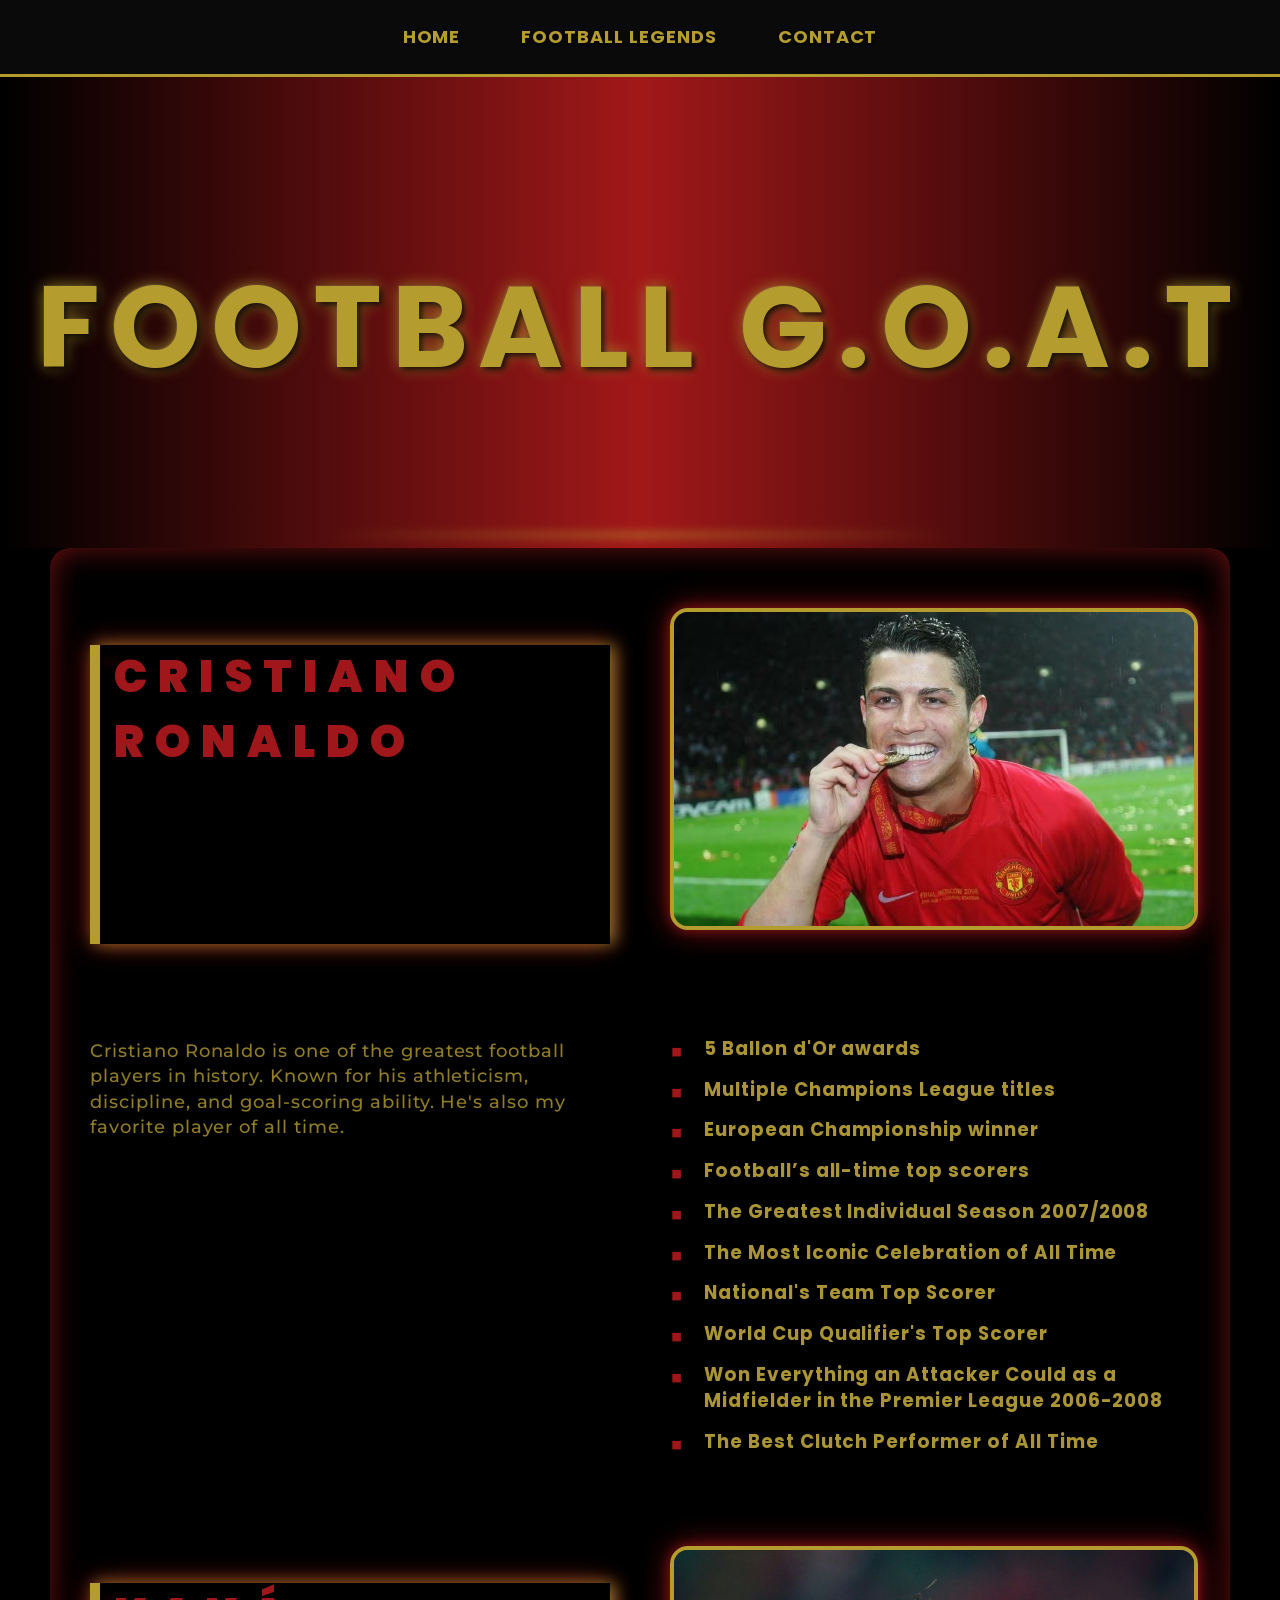
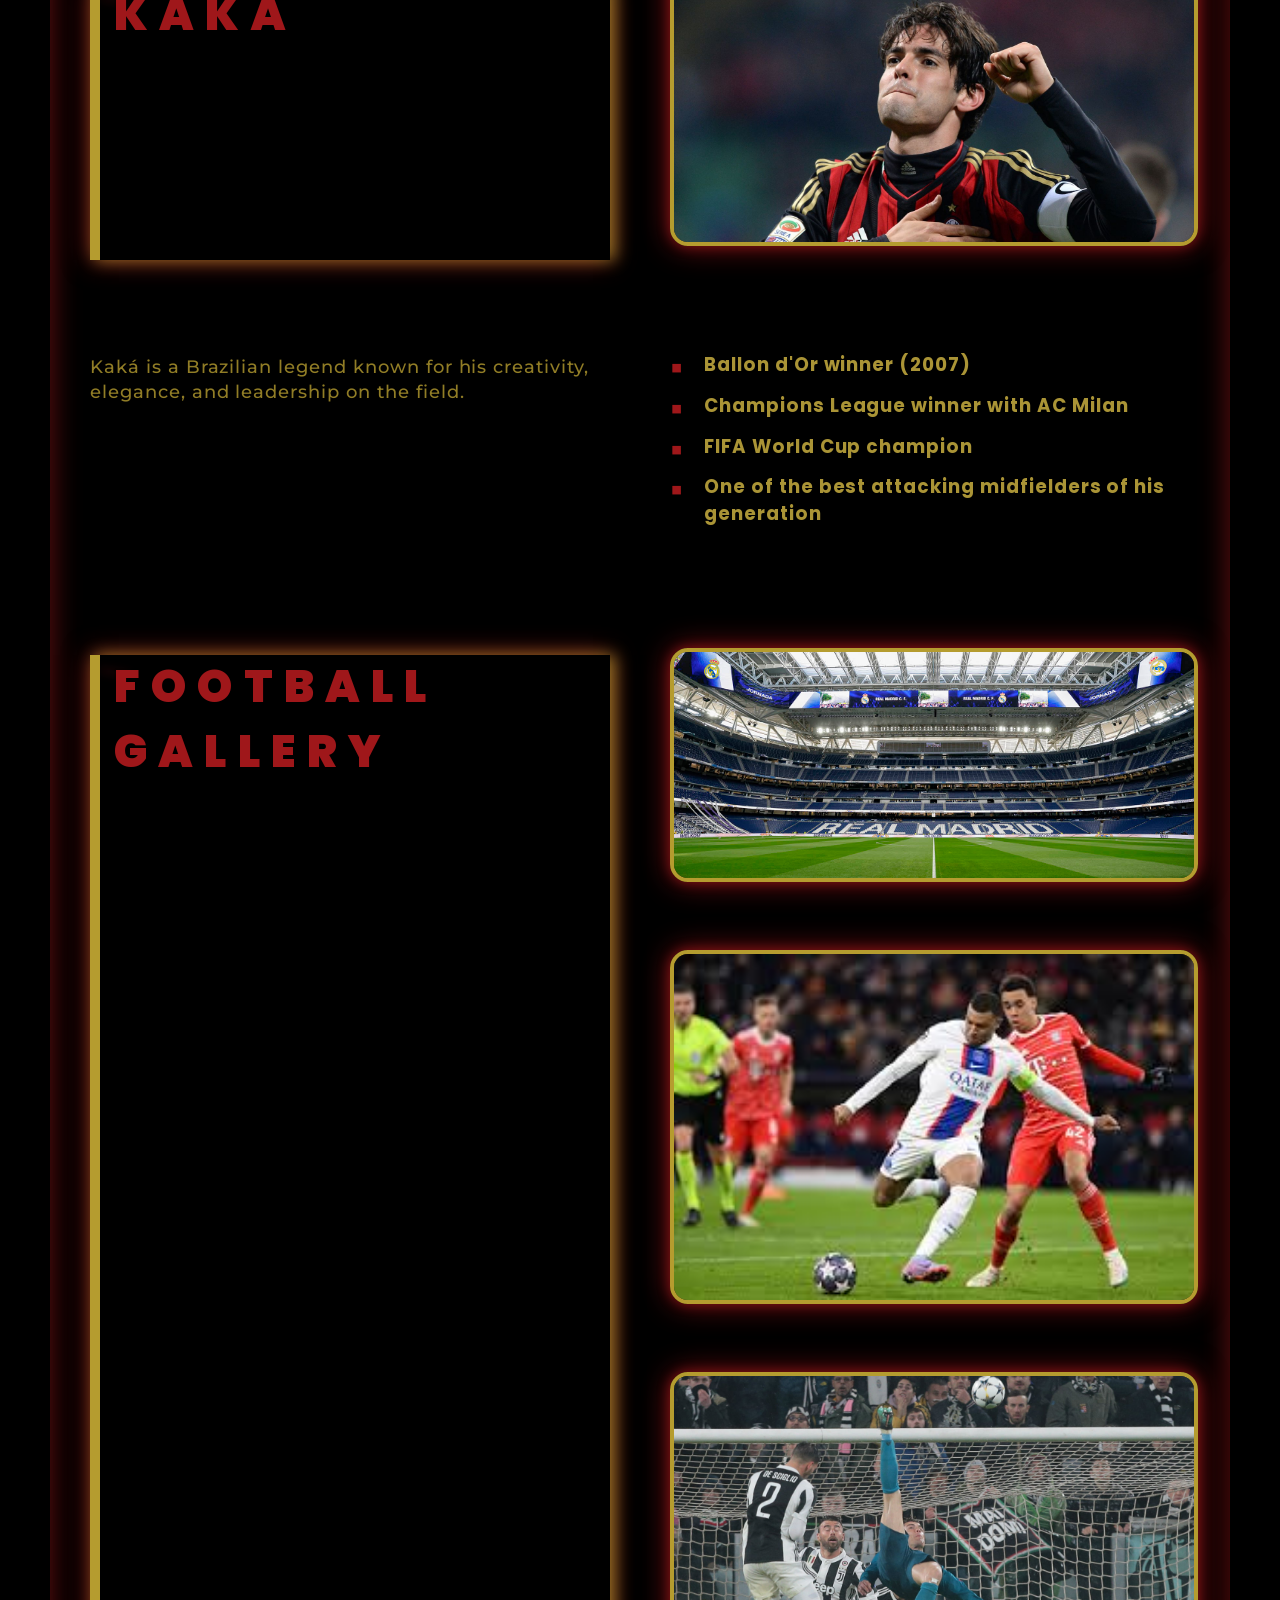
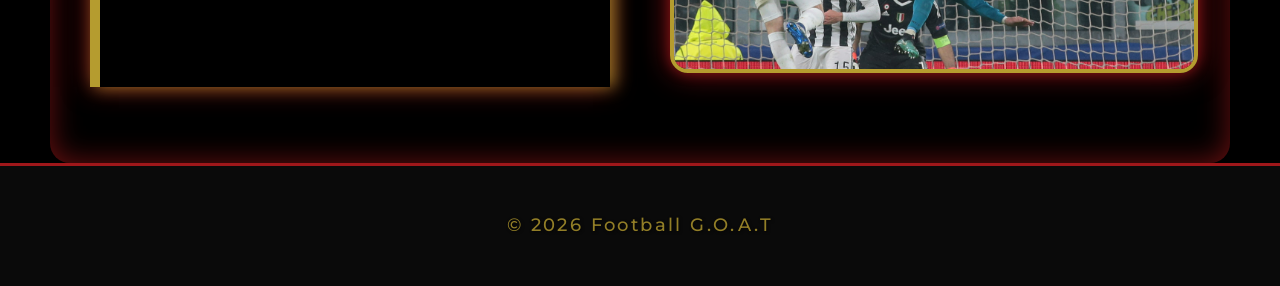
==== about.html @ 74fb341a "first commit" ====
<!DOCTYPE html>
<html>
<head>
    <title>Football G.O.A.T</title>
    <link rel="stylesheet" href="style.css">
</head>
<body>

<nav>
    <a href="index.html">Home</a>
    <a href="about.html">Football Legends</a>
    <a href="contact.html">Contact</a>
</nav>

<header>
    <h1>Football G.O.A.T</h1>
</header>

<div class="container">

    <h2>Cristiano Ronaldo</h2>
    <img src="images/the goat.avif" alt="Cristiano Ronaldo">

    <p>
        Cristiano Ronaldo is one of the greatest football players in history.
        Known for his athleticism, discipline, and goal-scoring ability. He's also my favorite player of all time.
    </p>

    <ul>
        <li>5 Ballon d'Or awards</li>
        <li>Multiple Champions League titles</li>
        <li>European Championship winner</li>
        <li>Football’s all-time top scorers</li>
        <li>The Greatest Individual Season 2007/2008</li>
        <li>The Most Iconic Celebration of All Time</li>
        <li>National's Team Top Scorer</li>
        <li>World Cup Qualifier's Top Scorer</li>
        <li>Won Everything an Attacker Could as a Midfielder in the Premier League 2006-2008</li>
        <li>The Best Clutch Performer of All Time</li>
    </ul>

    <h2>Kaká</h2>
    <img src="images/kaakaaaa.jpg" alt="Kaka football player">

    <p>
        Kaká is a Brazilian legend known for his creativity,
        elegance, and leadership on the field.
    </p>

    <ul>
        <li>Ballon d'Or winner (2007)</li>
        <li>Champions League winner with AC Milan</li>
        <li>FIFA World Cup champion</li>
        <li>One of the best attacking midfielders of his generation</li>
    </ul>

    <h2>Football Gallery</h2>

    <!-- Flexbox gallery layout -->
    <div class="gallery">
        <img src="images/santiago bernabeu.jpg" alt="Stadium">
        <img src="images/kyliaaan.jpg" alt="Football players">
        <img src="images/SIUUUUU.jpg" alt="Football goal">
    </div>

</div>

<footer>
    <p>© 2026 Football G.O.A.T</p>
</footer>

</body>
</html>
---- style.css ----
@import url('https://fonts.googleapis.com/css2?family=Poppins:wght@600;800&family=Montserrat:wght@400;700&display=swap');

body {
    margin: 0;
    font-family: 'Poppins', 'Montserrat', Arial, sans-serif;
    background-color: #000;
    color: #d4b943; /* Slightly darker gold */
    letter-spacing: 0.06em;
    line-height: 1.45;
    /* subtle dark textured overlay for depth */
    background-image:
      radial-gradient(circle at 50% 50%, transparent 70%, rgba(0,0,0,0.9) 100%);
}

/* NAVIGATION */
nav {
    background-color: #0a0a0a;
    padding: 24px 0;
    text-align: center;
    border-bottom: 3px solid #b59c2f; /* muted gold */
}

nav a {
    color: #b59c2f;
    text-decoration: none;
    margin: 0 28px;
    font-weight: 700;
    font-size: 18px;
    text-transform: uppercase;
    transition: color 0.3s ease, transform 0.3s ease;
    text-shadow: 1px 1px 3px rgba(0,0,0,0.8);
}

nav a:hover {
    color: #9f171a; /* deep red */
    transform: scale(1.15);
    text-shadow:
      0 0 6px #9f171acc,
      0 0 12px #b59c2fcc;
}

/* HEADER */
header {
    background: linear-gradient(90deg, #000000 0%, #a21819 50%, #000000 100%);
    color: #b59c2f; /* muted gold */
    text-align: center;
    padding: 110px 20px 80px;
    font-weight: 900;
    font-size: 3.6rem;
    letter-spacing: 0.18em;
    text-transform: uppercase;
    /* layered text shadow for depth */
    text-shadow:
      3px 3px 6px rgba(0,0,0,0.85),
      -1px -1px 1px rgba(255,255,255,0.1),
      0 0 15px rgba(181,156,47,0.8);
    line-height: 1.1;
    position: relative;
    z-index: 1;
}

/* subtle horizontal gold line behind header */
header::after {
    content: "";
    position: absolute;
    bottom: 10px;
    left: 25%;
    width: 50%;
    height: 6px;
    background: linear-gradient(90deg, transparent, #b59c2f, transparent);
    filter: blur(5px);
    opacity: 0.6;
    z-index: -1;
}

/* Subheader */
header p {
    font-family: 'Montserrat', sans-serif;
    font-weight: 400;
    font-size: 1.3rem;
    letter-spacing: 0.1em;
    margin-top: 0.3em;
    color: #b59c2fcc;
    text-shadow: 1px 1px 3px rgba(0,0,0,0.7);
}

/* MAIN CONTENT */
.container {
    padding: 60px 40px;
    max-width: 1100px;
    margin: 0 auto;
    display: grid;
    grid-template-columns: 1fr 1fr;
    gap: 60px;
    background: rgba(0,0,0,0.65); /* dark overlay behind content */
    border-radius: 20px;
    box-shadow: 0 0 30px #a21819aa inset;
}

/* Responsive stack */
@media (max-width: 900px) {
    .container {
        grid-template-columns: 1fr;
        padding: 40px 20px;
        gap: 40px;
    }
}

/* SECTION HEADINGS */
h2 {
    font-weight: 900;
    font-size: 2.8rem;
    margin-bottom: 16px;
    color: #9f171a; /* deep red */
    text-transform: uppercase;
    letter-spacing: 0.25em;
    border-left: 10px solid #b59c2f;
    padding-left: 14px;
    box-shadow:
      5px 0 15px rgba(181,156,47,0.7),
      0 0 25px rgba(159,23,26,0.8);
    text-shadow:
      1px 1px 3px rgba(0,0,0,0.7);
    position: relative;
}

/* subtle angled line behind heading */
h2::before {
    content: "";
    position: absolute;
    top: 15px;
    left: 0;
    width: 30px;
    height: 5px;
    background: #9f171a;
    filter: blur(4px);
    opacity: 0.5;
    transform: rotate(10deg);
    z-index: -1;
}

/* PARAGRAPHS */
p {
    font-family: 'Montserrat', sans-serif;
    font-weight: 500;
    font-size: 1.1rem;
    color: #b59c2fcc;
    margin-bottom: 1.3rem;
    text-shadow: 1px 1px 3px rgba(0,0,0,0.7);
}

/* LISTS */
ul {
    list-style: none;
    padding-left: 0;
}

ul li {
    position: relative;
    padding-left: 34px;
    margin-bottom: 14px;
    font-weight: 700;
    font-size: 1.15rem;
    color: #d4b943cc;
    text-shadow: 1px 1px 2px rgba(0,0,0,0.6);
}

/* Custom bullet */
ul li::before {
    content: '■';
    position: absolute;
    left: 0;
    top: 3px;
    color: #9f171a; /* deep red bullet */
    font-size: 1.4rem;
    line-height: 1;
    filter: drop-shadow(1px 1px 1px rgba(0,0,0,0.5));
}

/* IMAGES */
img {
    width: 100%;
    max-width: 100%;
    border-radius: 18px;
    border: 4px solid #b59c2f;
    box-shadow:
        0 0 12px #9f171aaa,
        0 0 25px #b59c2fbb inset,
        0 0 30px #9f171acc;
    transition: transform 0.35s ease, box-shadow 0.35s ease;
    display: block;
    margin: 0 auto 30px;
}

img:hover {
    transform: scale(1.06);
    box-shadow:
        0 0 45px #9f171aff,
        0 0 60px #b59c2fff inset,
        0 0 55px #9f171aff;
}

/* GALLERY */
.gallery {
    display: grid;
    grid-template-columns: repeat(auto-fit, minmax(280px, 1fr));
    gap: 38px;
    margin-top: 30px;
}

/* LINKS */
a {
    color: #d4b943cc;
    text-decoration: none;
    font-weight: 700;
    transition: color 0.35s ease;
    text-shadow: 1px 1px 2px rgba(0,0,0,0.5);
}

a:hover {
    color: #9f171a;
    text-decoration: underline;
}

/* FOOTER */
footer {
    background-color: #0a0a0a;
    color: #b59c2f;
    text-align: center;
    padding: 28px 20px;
    font-weight: 700;
    font-size: 1rem;
    border-top: 3px solid #9f171a;
    letter-spacing: 0.15em;
    text-shadow: 1px 1px 3px rgba(0,0,0,0.7);
}

/* FORM (if used) */
input, textarea {
    width: 100%;
    max-width: 450px;
    padding: 14px 16px;
    margin-bottom: 22px;
    border: 2px solid #b59c2f;
    border-radius: 14px;
    background-color: #121212;
    color: #b59c2f;
    font-family: 'Montserrat', sans-serif;
    font-weight: 600;
    font-size: 1rem;
    letter-spacing: 0.05em;
    box-shadow: inset 0 0 10px #9f171a77;
}

button {
    background-color: #9f171a;
    border: none;
    padding: 16px 32px;
    color: #fff;
    font-weight: 800;
    font-size: 1.1rem;
    border-radius: 14px;
    cursor: pointer;
    letter-spacing: 0.1em;
    transition: background-color 0.35s ease;
    font-family: 'Poppins', sans-serif;
    box-shadow: 0 0 12px #b59c2fbb;
}

button:hover {
    background-color: #b59c2f;
    color: #000;
    box-shadow: 0 0 24px #b59c2fff;
}
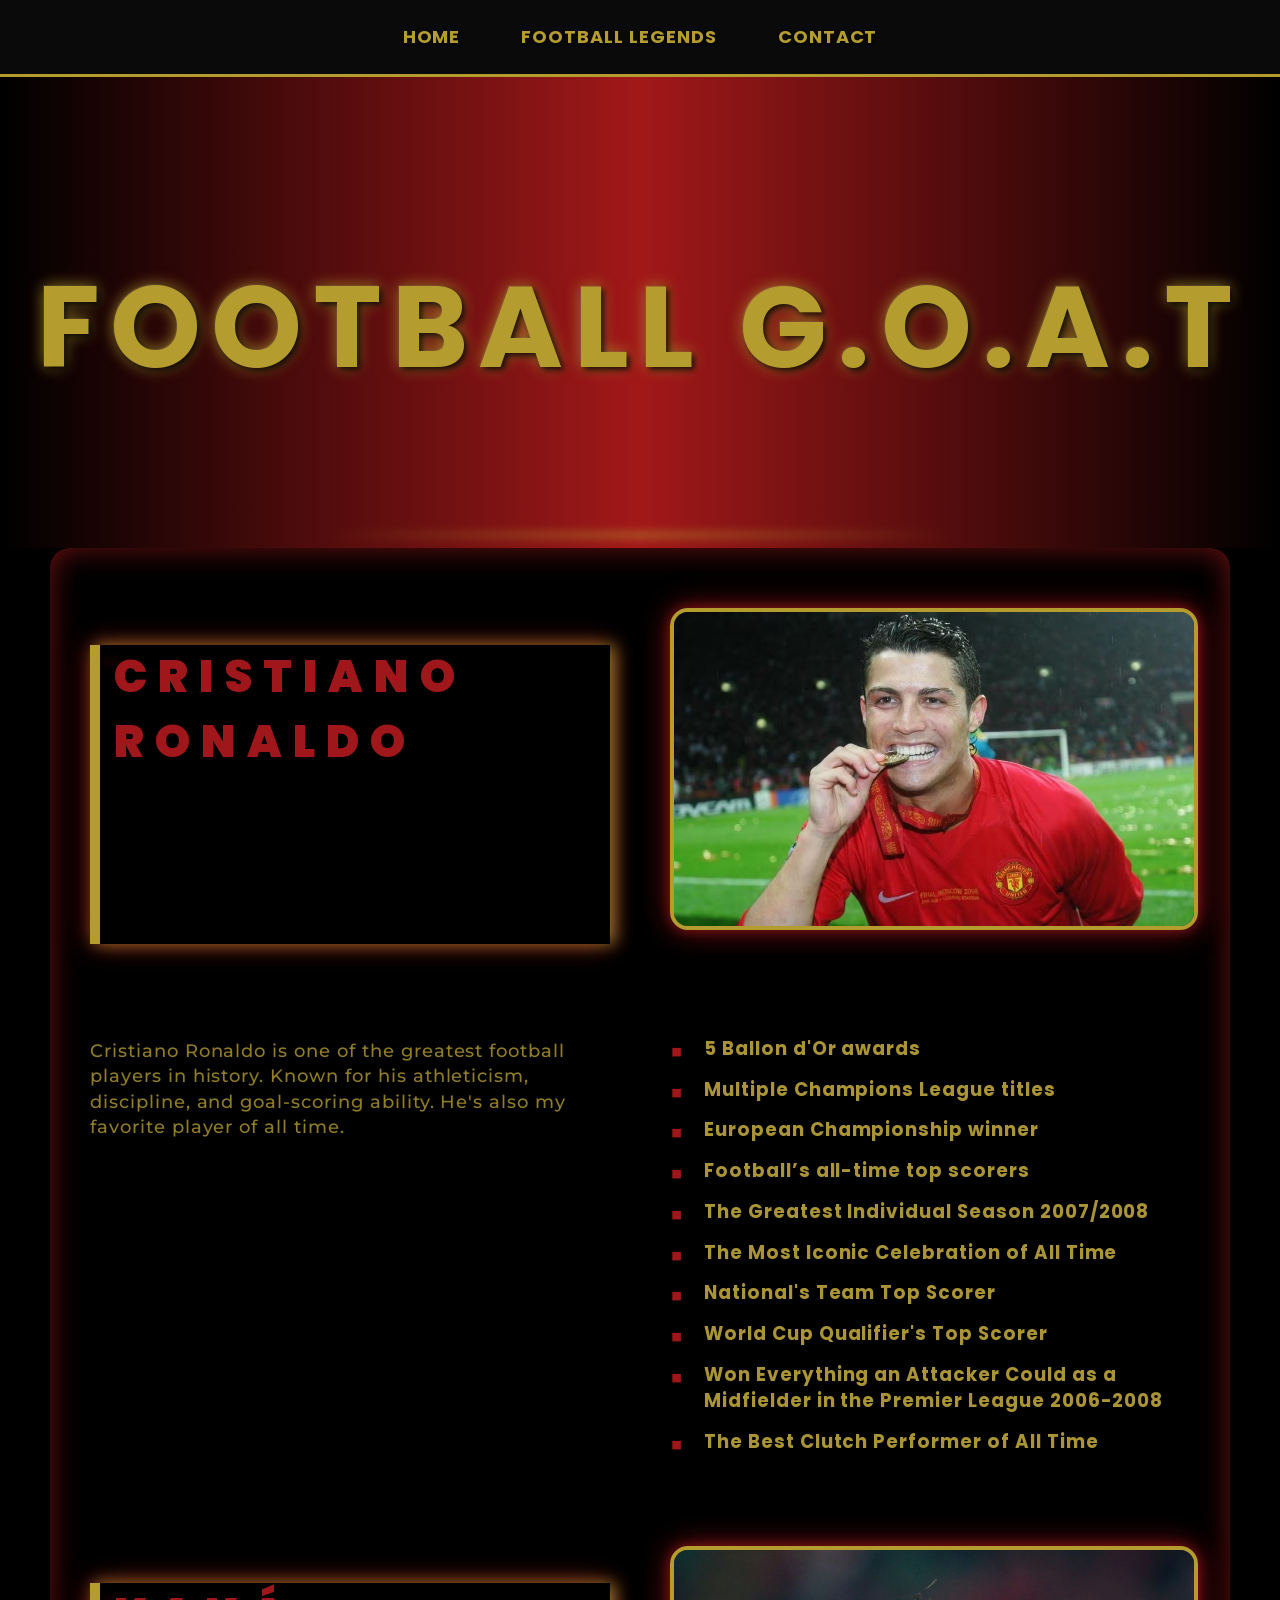
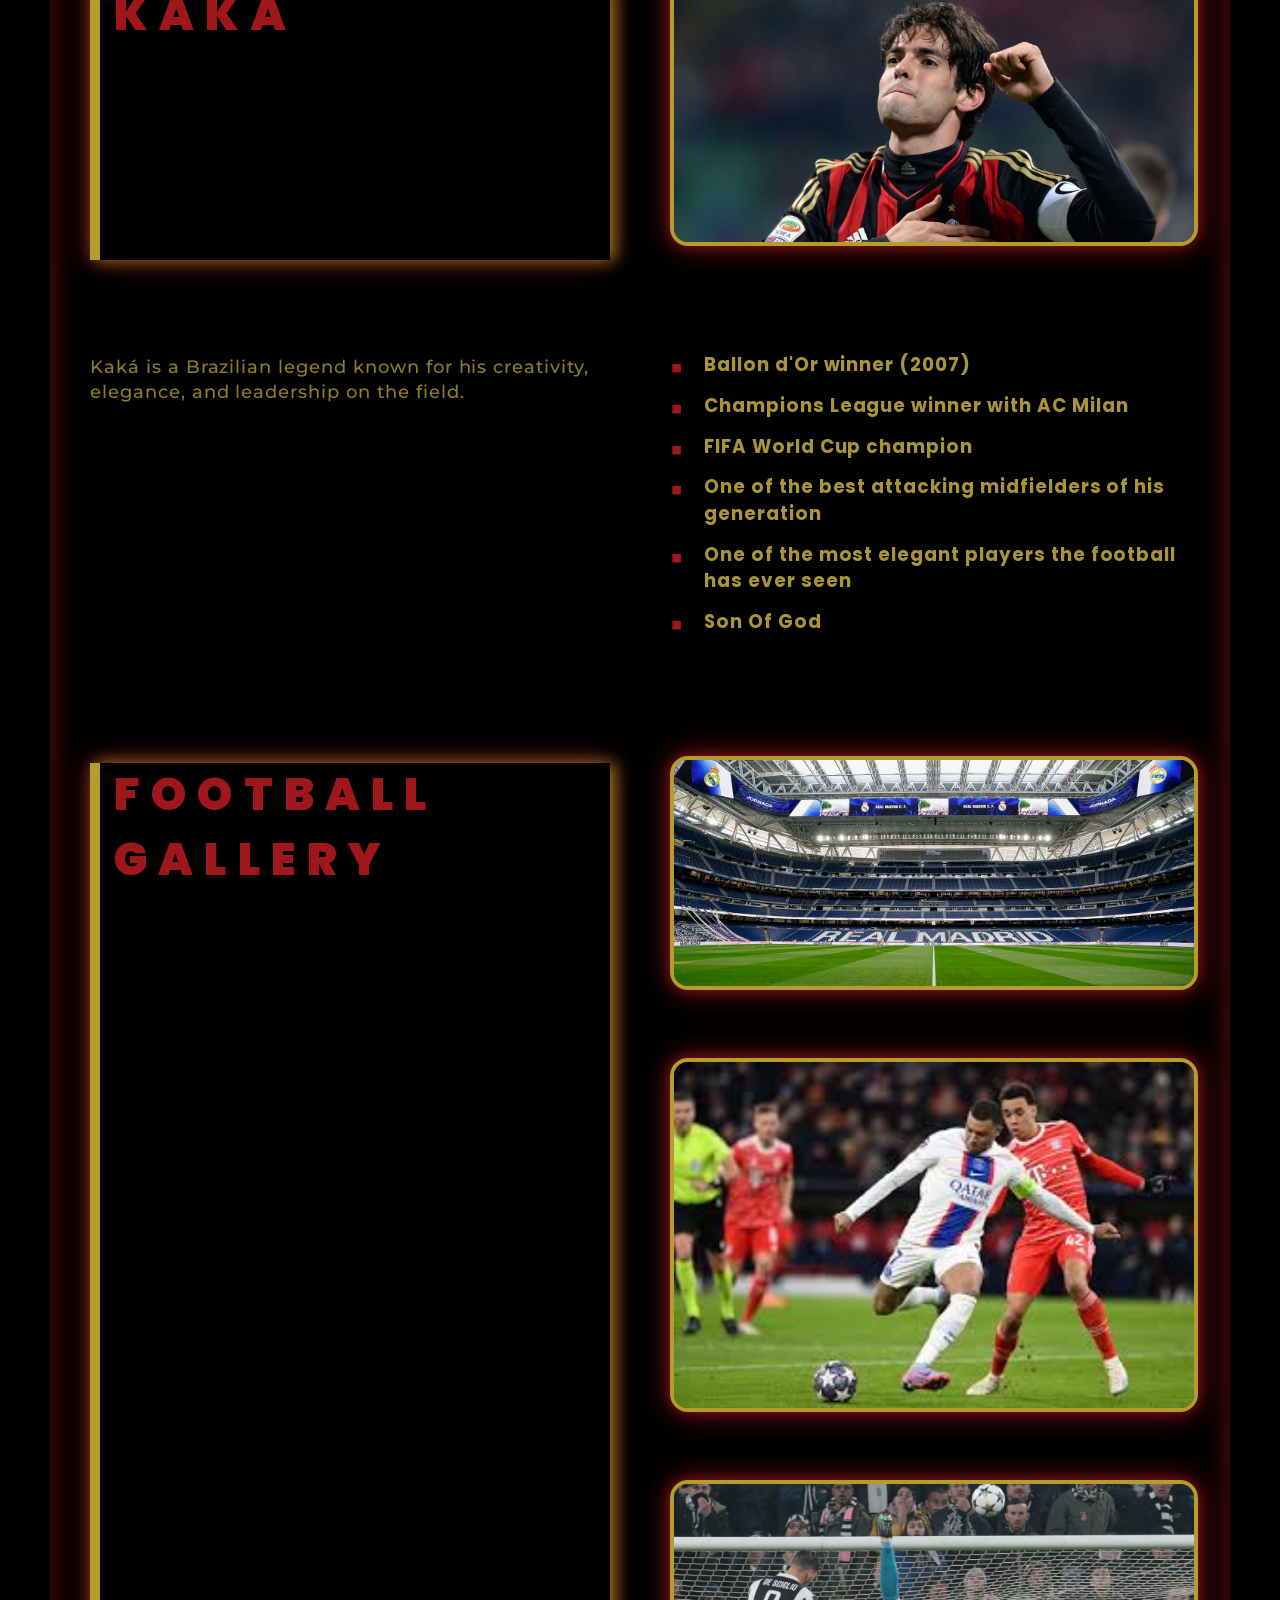
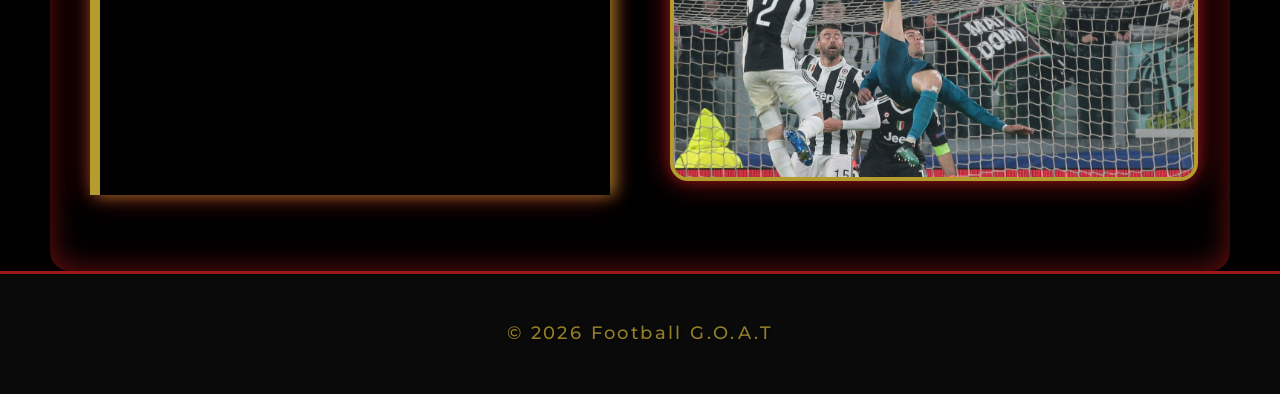
==== commit c324335e: "first change, added a few more details about Kaka" ====
--- a/about.html
+++ b/about.html
@@ -52,6 +52,8 @@
         <li>Champions League winner with AC Milan</li>
         <li>FIFA World Cup champion</li>
         <li>One of the best attacking midfielders of his generation</li>
+        <li>One of the most elegant players the football has ever seen </li>
+        <li>Son Of God</li>
     </ul>
 
     <h2>Football Gallery</h2>
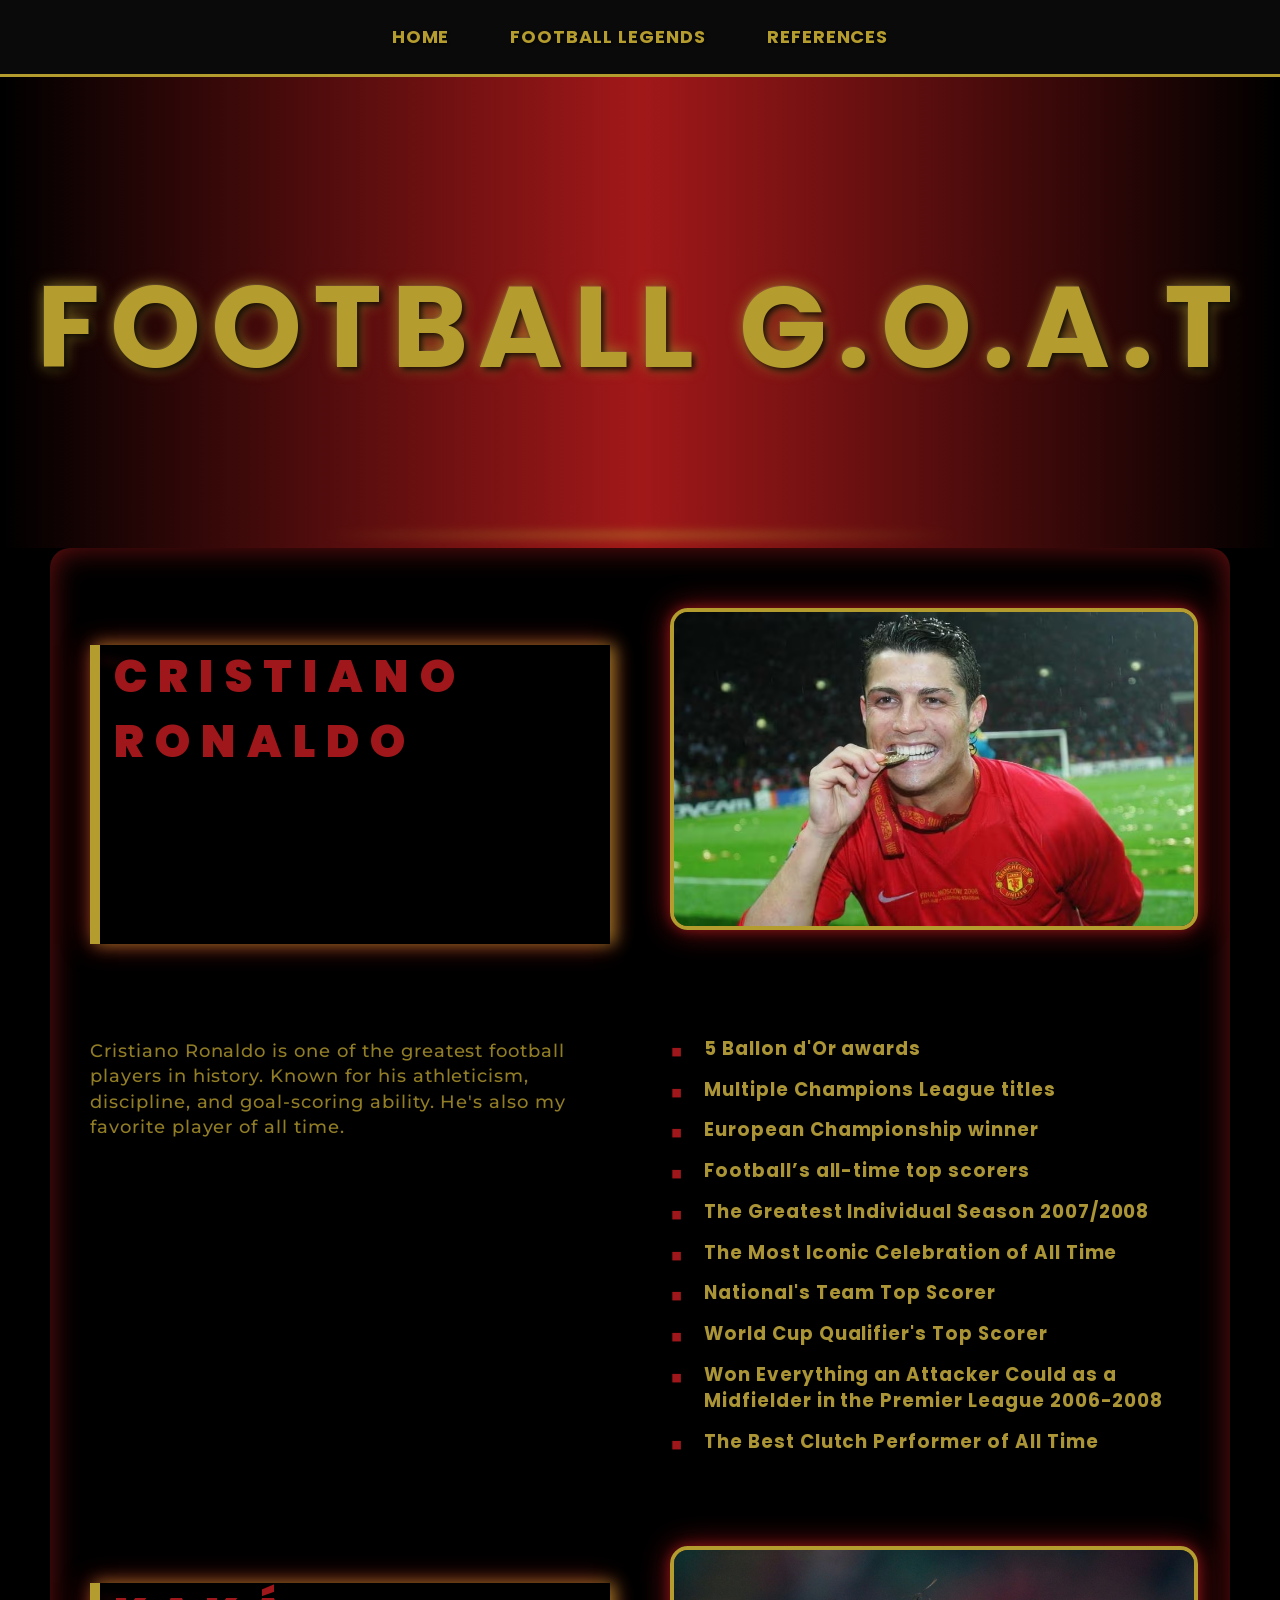
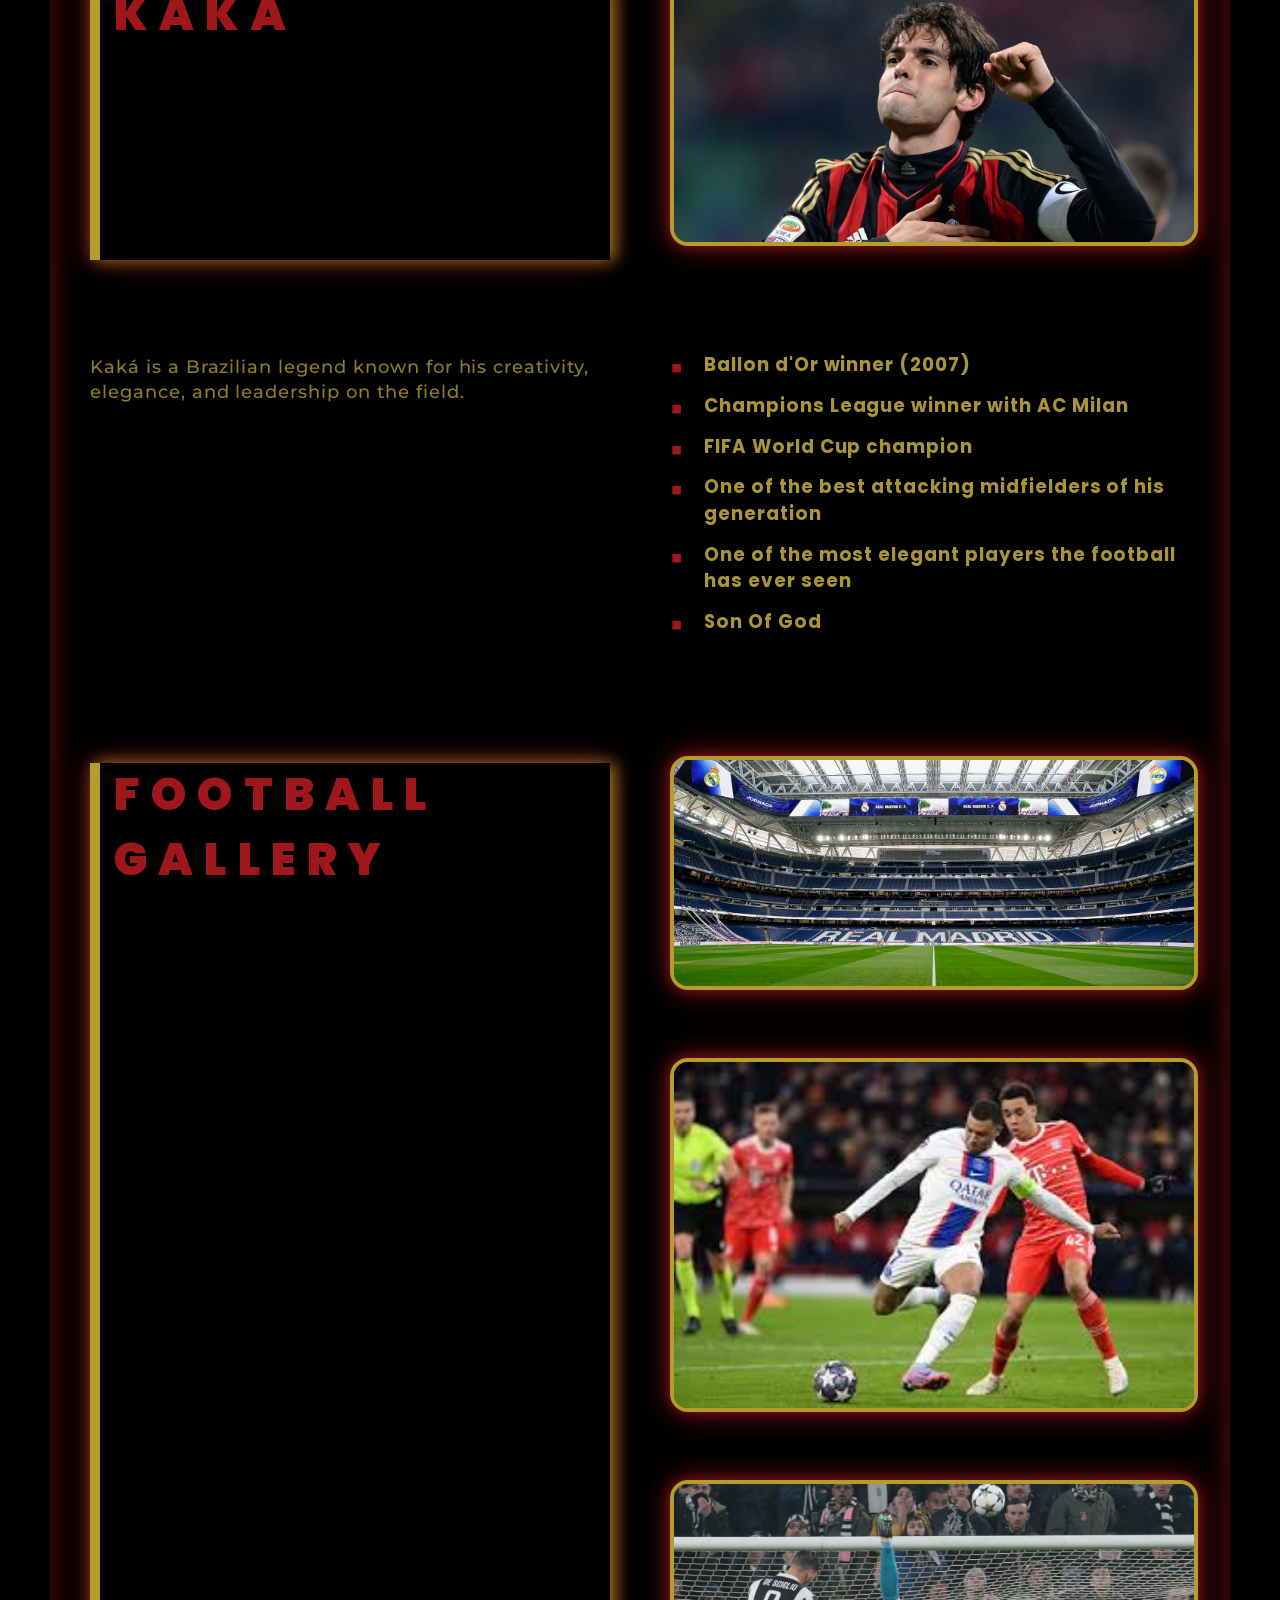
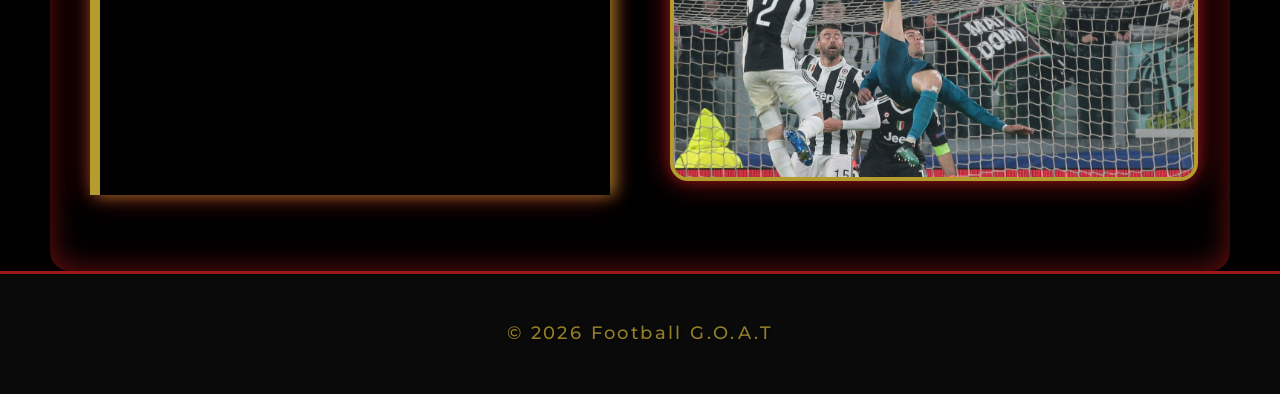
==== commit 857fdd03: "last fix on references" ====
--- a/about.html
+++ b/about.html
@@ -9,7 +9,7 @@
 <nav>
     <a href="index.html">Home</a>
     <a href="about.html">Football Legends</a>
-    <a href="contact.html">Contact</a>
+    <a href="reference.html">References</a>
 </nav>
 
 <header>
